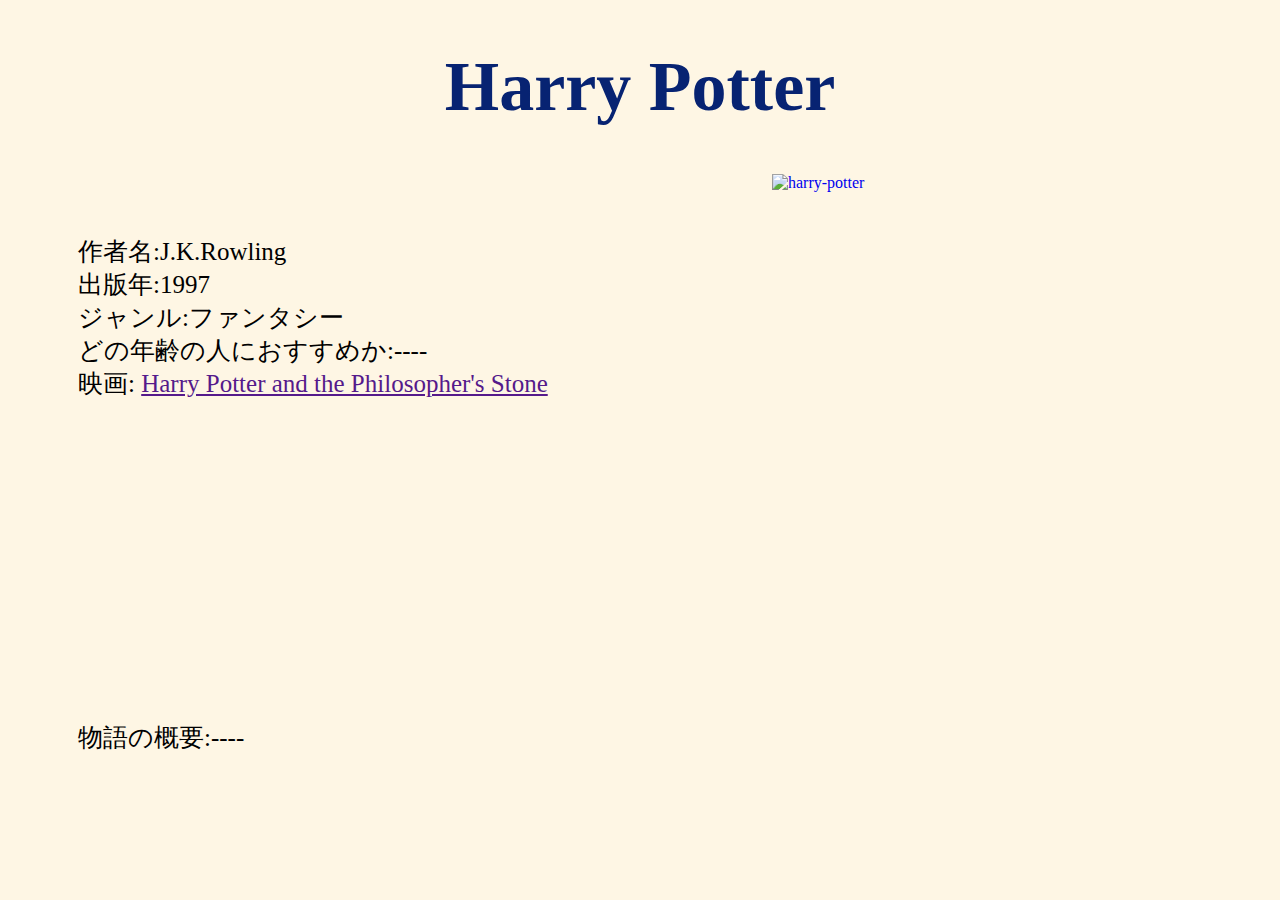
==== harry-potter.html @ 46dc8ab8 "Add files via upload" ====
<!DOCTYPE html>
<html lang="ja">

<head>
  <meta charset="utf-8">
  <meta name="viewport" content="width=device-width, initial-scale=1, shrink-to-fit=no">
  <meta name="theme-color" content="#000000">  
  <link rel="stylesheet" type="text/css" href="style.css" /> 
</head>

<body>
<div class="header">
    <h1 class="section-class">Harry Potter</h1>
    <a href="https://ibb.co/JrkT4KT"><img src="https://i.ibb.co/VMBGZtG/harry-potter.jpg" alt="harry-potter" border="0"></a><br /><a target='_blank' href='https://imgbb.com/'></a><br />
    <ul>
      <li>作者名:J.K.Rowling</li>
      <li>出版年:1997</li>
      <li>ジャンル:ファンタシー</li>
      <li>どの年齢の人におすすめか:----</li>
      <li>映画: <a href="">Harry Potter and the Philosopher's Stone</a><iframe width="560" height="315" src="https://www.youtube.com/embed/VyHV0BRtdxo" frameborder="0" allow="accelerometer; autoplay; clipboard-write; encrypted-media; gyroscope; picture-in-picture" allowfullscreen></iframe></li>
      <li>物語の概要:----</li>
    </ul>
</div>
</body>

</html>
---- style.css ----
body{
    background-color: #fef6e4;
}

h1{
    color:#072372;
    text-align:center;
    font-size:70px;
}
ul{
    list-style:none;
    font-size:25px;
    padding-left:70px;

}
img{
    width:300px;
    height:450px;
    float:right;
    padding-right:200px
}
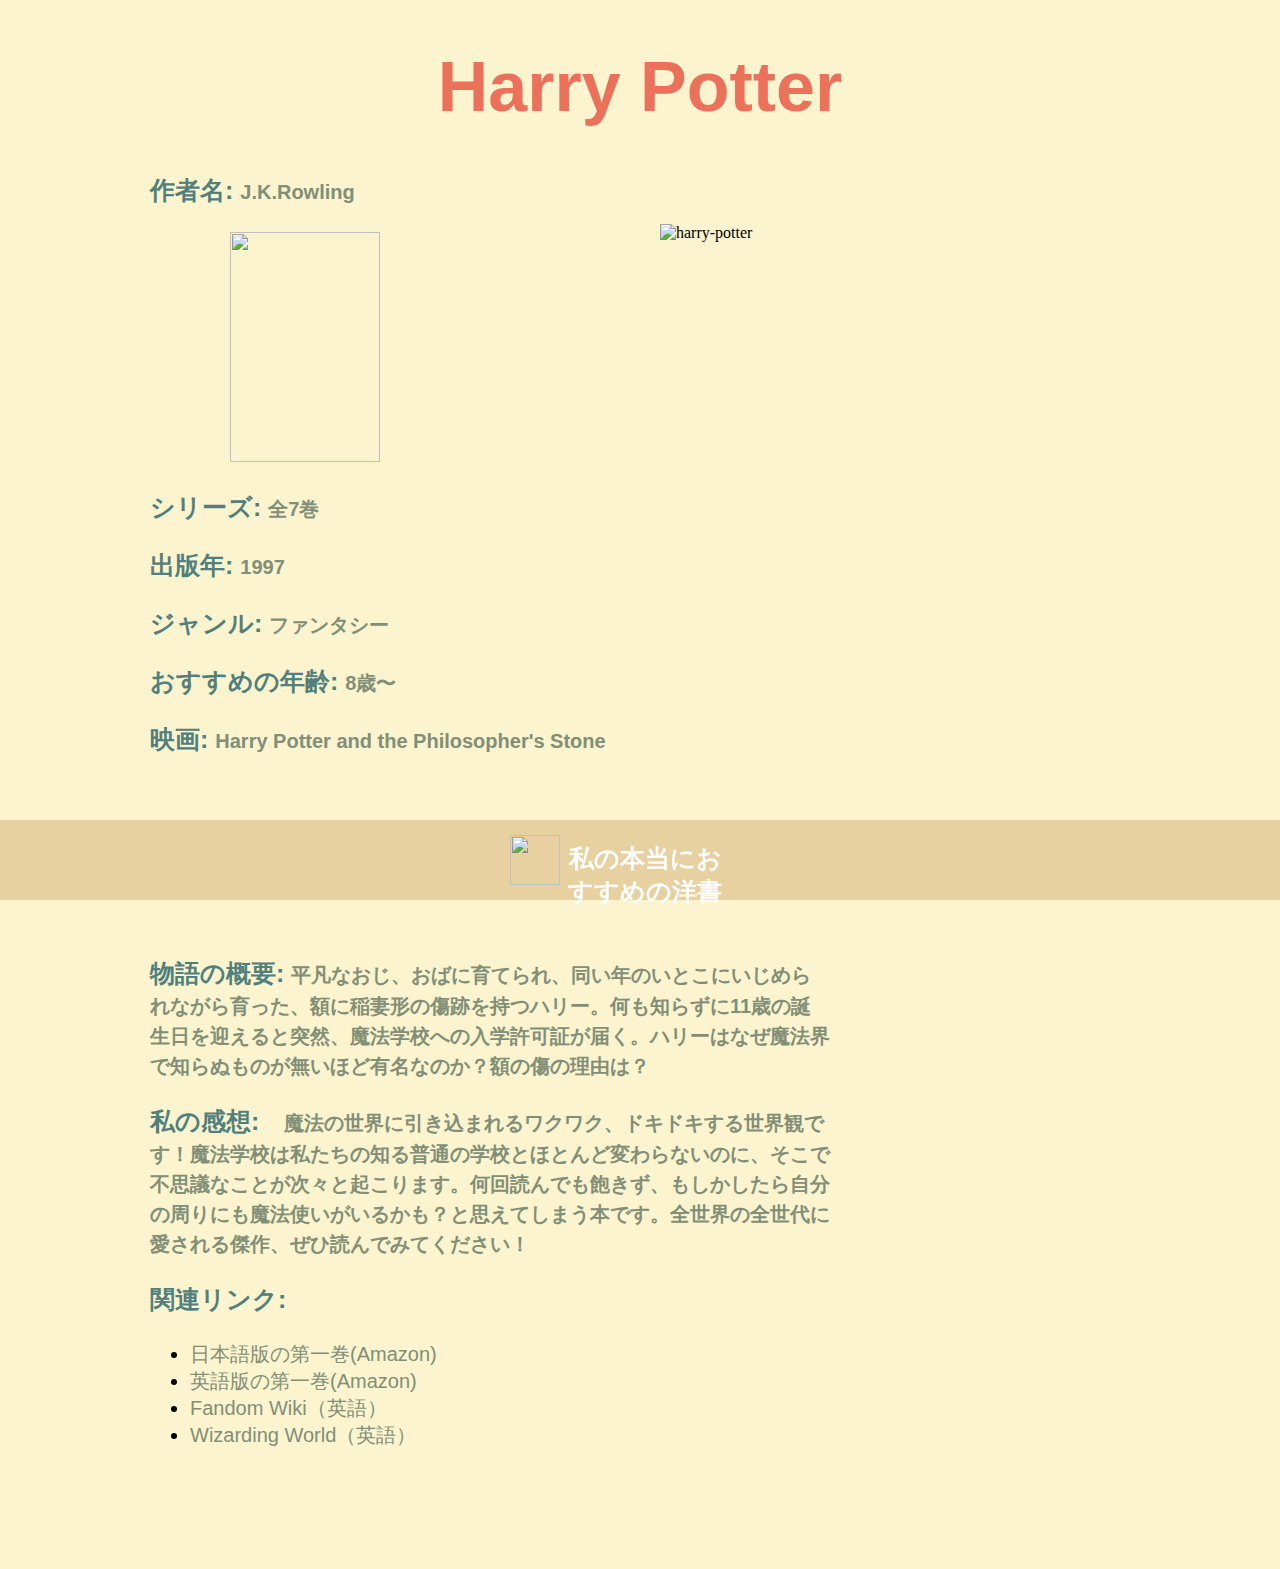
==== commit 8e196b93: "Add files via upload" ====
--- a/harry-potter.html
+++ b/harry-potter.html
@@ -10,17 +10,33 @@
 
 <body>
 <div class="header">
-    <h1 class="section-class">Harry Potter</h1>
-    <a href="https://ibb.co/JrkT4KT"><img src="https://i.ibb.co/VMBGZtG/harry-potter.jpg" alt="harry-potter" border="0"></a><br /><a target='_blank' href='https://imgbb.com/'></a><br />
-    <ul>
-      <li>作者名:J.K.Rowling</li>
-      <li>出版年:1997</li>
-      <li>ジャンル:ファンタシー</li>
-      <li>どの年齢の人におすすめか:----</li>
-      <li>映画: <a href="">Harry Potter and the Philosopher's Stone</a><iframe width="560" height="315" src="https://www.youtube.com/embed/VyHV0BRtdxo" frameborder="0" allow="accelerometer; autoplay; clipboard-write; encrypted-media; gyroscope; picture-in-picture" allowfullscreen></iframe></li>
-      <li>物語の概要:----</li>
+    <h1 class="title-name">Harry Potter</h1>
+    <img src="https://i.ibb.co/VMBGZtG/harry-potter.jpg" alt="harry-potter" border="0">
+</div>
+
+<div class="book-contents-harry">
+    <h3>作者名: <span>J.K.Rowling</span></h3>
+    <img src="https://static.wikia.nocookie.net/harrypotter/images/3/3e/JKRowling.jpg/revision/latest?cb=20151001174249">
+    <h3>シリーズ: <span>全7巻</span></h3> 
+    <h3>出版年: <span>1997</span></h3>
+    <h3>ジャンル: <span>ファンタシー</span></h3>
+    <h3>おすすめの年齢: <span>8歳〜</span></h3>
+    <h3>映画: <span>Harry Potter and the Philosopher's Stone</span><iframe width="300" height="170" src="https://www.youtube.com/embed/VyHV0BRtdxo" frameborder="0" allow="accelerometer; autoplay; clipboard-write; encrypted-media; gyroscope; picture-in-picture" allowfullscreen></iframe></h3>
+    <h3>物語の概要: <span>平凡なおじ、おばに育てられ、同い年のいとこにいじめられながら育った、額に稲妻形の傷跡を持つハリー。何も知らずに11歳の誕生日を迎えると突然、魔法学校への入学許可証が届く。ハリーはなぜ魔法界で知らぬものが無いほど有名なのか？額の傷の理由は？</span></h3>
+    <h3>私の感想:　<span>魔法の世界に引き込まれるワクワク、ドキドキする世界観です！魔法学校は私たちの知る普通の学校とほとんど変わらないのに、そこで不思議なことが次々と起こります。何回読んでも飽きず、もしかしたら自分の周りにも魔法使いがいるかも？と思えてしまう本です。全世界の全世代に愛される傑作、ぜひ読んでみてください！</span></h3>
+    <h3>関連リンク:</h3>
+    <ul class="connected">
+      <li><a href="https://www.amazon.co.jp/%E3%83%8F%E3%83%AA%E3%83%BC%E3%83%BB%E3%83%9D%E3%83%83%E3%82%BF%E3%83%BC%E3%81%A8%E8%B3%A2%E8%80%85%E3%81%AE%E7%9F%B3-1-J-K-%E3%83%AD%E3%83%BC%E3%83%AA%E3%83%B3%E3%82%B0/dp/4915512371/ref=sr_1_3?__mk_ja_JP=%E3%82%AB%E3%82%BF%E3%82%AB%E3%83%8A&crid=V5NJZXAAU7ET&dchild=1&keywords=%E3%83%8F%E3%83%AA%E3%83%BC%E3%83%9D%E3%83%83%E3%82%BF%E3%83%BC+%E6%9C%AC&qid=1612585681&sprefix=%E3%83%8F%E3%83%AA%E3%83%BC%E3%83%9D%E3%83%83%E3%82%BF%E3%83%BC%2Caps%2C261&sr=8-3">日本語版の第一巻(Amazon)</a></li>
+      <li><a href="https://www.amazon.co.jp/Harry-Potter-Philosophers-Stone/dp/1408855658/ref=sr_1_2?__mk_ja_JP=%E3%82%AB%E3%82%BF%E3%82%AB%E3%83%8A&dchild=1&keywords=Harry+Potter+1st+book&qid=1612590080&sr=8-2">英語版の第一巻(Amazon)</a></li>
+      <li><a href="https://harrypotter.fandom.com/wiki/Main_Page">Fandom Wiki（英語）</a></li>
+      <li><a href="https://www.wizardingworld.com/">Wizarding World（英語）</a></li>
     </ul>
+    
+
 </div>
 </body>
-
+<div class="footer">
+      <img src="https://i.ibb.co/Nj6j5q8/photoshop.png" align="left"/>
+      <h4>私の本当におすすめの洋書</h4>
+  </div>
 </html>--- a/style.css
+++ b/style.css
@@ -1,21 +1,171 @@
 body{
-    background-color: #fef6e4;
+    background-color:#FBF4CF;
+    margin:0px;
+    padding:0px;
 }
 
 h1{
-    color:#072372;
+    color:#EB715B;
     text-align:center;
     font-size:70px;
+    font-family:'ヒラギノ丸ゴ ProN','Hiragino Maru Gothic ProN', sans-serif;
+}
+h2{
+    color:#51807C;
+    font-family:'ヒラギノ丸ゴ ProN','Hiragino Maru Gothic ProN', sans-serif;
+    font-size:30px;
+    margin-top:50px;
+}
+h3{
+    list-style:none;
+    font-size:25px;
+    color:#51807C;
+    font-family:'ヒラギノ明朝 ProN','Hiragino Mincho ProN',sans-serif;
+    padding-right:300px;
+}
+.contents p{
+    color:#828f76;
+    font-size:20px;
+    font-family: 'ヒラギノ明朝 ProN','Hiragino Mincho ProN',sans-serif;
+    padding-right:150px;
+    padding-left:150px;
+}
+.section-title{
+    padding-left:150px;
+}
+.top-header{
+    background-image:url("https://i.ibb.co/Zm7FSVh/Screen-Shot-2021-02-08-at-01-09-30.png");
+    height:300px;
+    margin-top:0px;
+}
+button {
+    background-color: #EB715B;
+    border:solid;
+    color: white;
+    padding:7px 10px;
+    text-align: center;
+    text-decoration: none;
+    display: inline-block;
+    font-size: 16px;
+    height:60px;
+    width:300px;
+    margin:30px;
+  }
+.first-title{
+    padding:100px;
+    color:white;
+    font-size:70px;
+    font-family:'ヒラギノ角ゴ StdN','Hiragino Kaku Gothic StdN';
+}
+.header img{
+    width:350px;
+    height:500px;
+    float:right;
+    padding-right:270px;
+    padding-top:50px;
+}
+.book-contents-harry img{
+    width:150px;
+    height:230px;
+    padding-left:80px;
+}
+.book-contents-harry iframe{
+    padding-left:100px;
+}
+a{
+    color:#f25042;
+    text-decoration:none;
+}
+.book-contents-harry{
+    padding-left:150px;
+    padding-right:150px;
+}
+.book-contents-harry ul{
+    padding-bottom:100px;
+}
+.book-contents-eragon img{
+    width:230px;
+    height:230px;
+    padding-left:80px;
+}
+.book-contents-eragon iframe{
+    padding-left:100px;
+}
+a{
+    color:#f25042;
+    text-decoration:none;
+}
+.book-contents-eragon{
+    padding-left:150px;
+    padding-right:150px;
+}
+.book-contents-eragon ul{
+    padding-bottom:100px;
+}
+.top-header h1{
+    margin:0px;
+}
+.first-photo img{
+    width:200px;
+    height:300px;
+}
+span{
+    font-size:20px;
+    color:#828f76;
 }
 ul{
-    list-style:none;
+    font-size:20px;
+    font-family:'ヒラギノ明朝 ProN','Hiragino Mincho ProN',sans-serif;
+}
+a{
+    color:#828f76;
+}
+.second-photo img{
+    width:200px;
+    height:300px;
+    float:left;
+    margin-left:200px;
+}
+.second-button{
+    margin-top:50px;
+    margin-bottom:150px;
+}
+.footer {
+    position: fixed;
+    bottom: 0;
+    width: 100%;
+    background-color: #E7D1A1;
+    color: white;
+    height:80px;
+  }
+.footer img{
+    height:50px;
+    width:50px;
+    padding-left:510px;
+    padding-top:15px;
+}
+h4{
     font-size:25px;
+    font-family:'ヒラギノ角ゴ StdN','Hiragino Kaku Gothic StdN';
+    text-align:center;
+    margin:0px;
+    padding-right:550px;
+    padding-top:22px;
+}
+#second-button {
+    text-align: justify;
+  }
+  #second-button li {
+    display: inline-block;
+
+  }
+  #second-button:after {
+    content: '';
+    width: 100%;
+    display: inline-block;
+  }
+.buttons{
     padding-left:70px;
-
-}
-img{
-    width:300px;
-    height:450px;
-    float:right;
-    padding-right:200px
+    padding-right:150px;
+    padding-bottom:150px;
 }